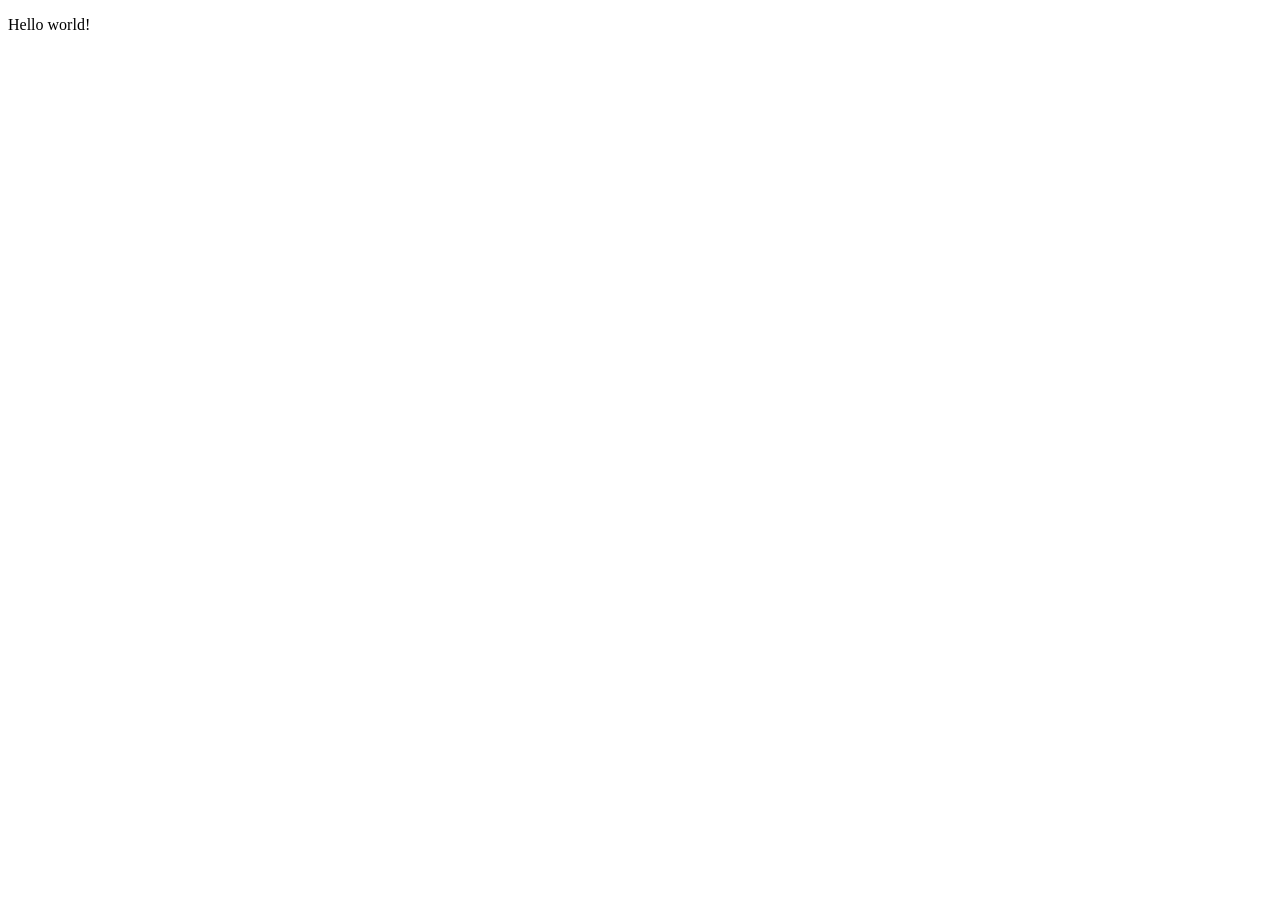
==== index.html @ c166fdd2 "add index.html" ====
<!DOCTYPE html>
<html>
<head>

  <title>Sipi Seppälä</title>
  <meta name="description" content="Sipi Tapio Seppälä on terveydenhuollon IT-alalla työskentelevä espoolainen diplomi-insinööri ja perheenisä">
  <meta name="viewport" content="width=device-width, initial-scale=1">
  <meta charset="utf-8">
</head>
<body>  
    

<div id="wrapper">
<p>Hello world!</p>
</div>


<!--
<div id="footer"></div>
 -->


</body>
</html>
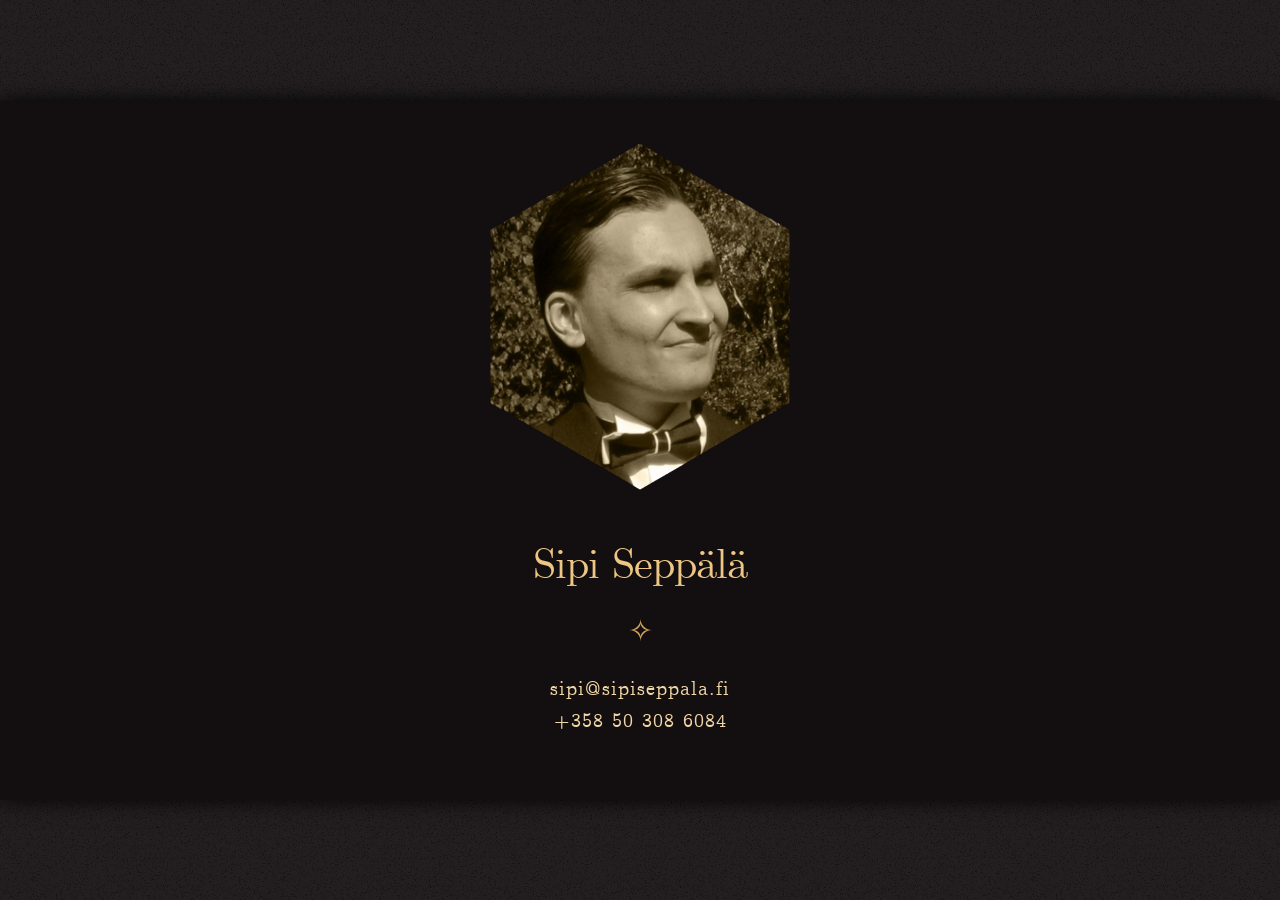
==== commit 7d2aea76: "add everything" ====
--- a/index.html
+++ b/index.html
@@ -6,18 +6,46 @@
   <meta name="description" content="Sipi Tapio Seppälä on terveydenhuollon IT-alalla työskentelevä espoolainen diplomi-insinööri ja perheenisä">
   <meta name="viewport" content="width=device-width, initial-scale=1">
   <meta charset="utf-8">
+
+  <link rel="stylesheet" href="/css/normalize.css">
+  <link rel="stylesheet" href="/css/skeleton.css">
+  <link rel="stylesheet" href="/css/fontawesome-all.css" >
+
+  <link rel="stylesheet" href="/css/sipi.css">
+  <link rel="icon" type="image/png" href="/img/favicon.png">
+
 </head>
 <body>  
     
 
 <div id="wrapper">
-<p>Hello world!</p>
+    <div class="container text-center" id="content">
+
+        <div id="profile-pic">
+            <img src="../img/sipi_hexagon.png" width="300">
+        </div>
+
+        <div id="fullname">
+            <h2>Sipi Seppälä</h2>
+        </div>
+
+        <h4>✧</h4>
+
+        <div id="details">
+
+                <p><a href="mailto:sipi@sipiseppala.fi">sipi@sipiseppala.fi</a><br>
+                <a href="https://telegram.me/sipiseppala">+358 50 308 6084</a></p>
+                <p id="profiles">
+                    <!--<a href="cv/" title="Curriculum Vitae">CV</a>
+                        <a href="http://facebook.com/sipi.seppala" title="Facebook profile"><i class="fab fa-facebook"></i></a>
+                        <a href="https://github.com/sipiseppala" title="GitHub profile"><i class="fab fa-github"></i></a>
+                    -->
+                </p>
+        </div>
+
+    </div>
+
 </div>
-
-
-<!--
-<div id="footer"></div>
- -->
 
 
 </body>
--- a/css/skeleton.css
+++ b/css/skeleton.css
@@ -0,0 +1,418 @@
+/*
+* Skeleton V2.0.4
+* Copyright 2014, Dave Gamache
+* www.getskeleton.com
+* Free to use under the MIT license.
+* http://www.opensource.org/licenses/mit-license.php
+* 12/29/2014
+*/
+
+
+/* Table of contents
+––––––––––––––––––––––––––––––––––––––––––––––––––
+- Grid
+- Base Styles
+- Typography
+- Links
+- Buttons
+- Forms
+- Lists
+- Code
+- Tables
+- Spacing
+- Utilities
+- Clearing
+- Media Queries
+*/
+
+
+/* Grid
+–––––––––––––––––––––––––––––––––––––––––––––––––– */
+.container {
+  position: relative;
+  width: 100%;
+  max-width: 960px;
+  margin: 0 auto;
+  padding: 0 20px;
+  box-sizing: border-box; }
+.column,
+.columns {
+  width: 100%;
+  float: left;
+  box-sizing: border-box; }
+
+/* For devices larger than 400px */
+@media (min-width: 400px) {
+  .container {
+    width: 85%;
+    padding: 0; }
+}
+
+/* For devices larger than 550px */
+@media (min-width: 550px) {
+  .container {
+    width: 80%; }
+  .column,
+  .columns {
+    margin-left: 4%; }
+  .column:first-child,
+  .columns:first-child {
+    margin-left: 0; }
+
+  .one.column,
+  .one.columns                    { width: 4.66666666667%; }
+  .two.columns                    { width: 13.3333333333%; }
+  .three.columns                  { width: 22%;            }
+  .four.columns                   { width: 30.6666666667%; }
+  .five.columns                   { width: 39.3333333333%; }
+  .six.columns                    { width: 48%;            }
+  .seven.columns                  { width: 56.6666666667%; }
+  .eight.columns                  { width: 65.3333333333%; }
+  .nine.columns                   { width: 74.0%;          }
+  .ten.columns                    { width: 82.6666666667%; }
+  .eleven.columns                 { width: 91.3333333333%; }
+  .twelve.columns                 { width: 100%; margin-left: 0; }
+
+  .one-third.column               { width: 30.6666666667%; }
+  .two-thirds.column              { width: 65.3333333333%; }
+
+  .one-half.column                { width: 48%; }
+
+  /* Offsets */
+  .offset-by-one.column,
+  .offset-by-one.columns          { margin-left: 8.66666666667%; }
+  .offset-by-two.column,
+  .offset-by-two.columns          { margin-left: 17.3333333333%; }
+  .offset-by-three.column,
+  .offset-by-three.columns        { margin-left: 26%;            }
+  .offset-by-four.column,
+  .offset-by-four.columns         { margin-left: 34.6666666667%; }
+  .offset-by-five.column,
+  .offset-by-five.columns         { margin-left: 43.3333333333%; }
+  .offset-by-six.column,
+  .offset-by-six.columns          { margin-left: 52%;            }
+  .offset-by-seven.column,
+  .offset-by-seven.columns        { margin-left: 60.6666666667%; }
+  .offset-by-eight.column,
+  .offset-by-eight.columns        { margin-left: 69.3333333333%; }
+  .offset-by-nine.column,
+  .offset-by-nine.columns         { margin-left: 78.0%;          }
+  .offset-by-ten.column,
+  .offset-by-ten.columns          { margin-left: 86.6666666667%; }
+  .offset-by-eleven.column,
+  .offset-by-eleven.columns       { margin-left: 95.3333333333%; }
+
+  .offset-by-one-third.column,
+  .offset-by-one-third.columns    { margin-left: 34.6666666667%; }
+  .offset-by-two-thirds.column,
+  .offset-by-two-thirds.columns   { margin-left: 69.3333333333%; }
+
+  .offset-by-one-half.column,
+  .offset-by-one-half.columns     { margin-left: 52%; }
+
+}
+
+
+/* Base Styles
+–––––––––––––––––––––––––––––––––––––––––––––––––– */
+/* NOTE
+html is set to 62.5% so that all the REM measurements throughout Skeleton
+are based on 10px sizing. So basically 1.5rem = 15px :) */
+html {
+  font-size: 62.5%; }
+body {
+  font-size: 1.5em; /* currently ems cause chrome bug misinterpreting rems on body element */
+  line-height: 1.6;
+  font-weight: 400;
+  font-family: "Raleway", "HelveticaNeue", "Helvetica Neue", Helvetica, Arial, sans-serif;
+  color: #222; }
+
+
+/* Typography
+–––––––––––––––––––––––––––––––––––––––––––––––––– */
+h1, h2, h3, h4, h5, h6 {
+  margin-top: 0;
+  margin-bottom: 2rem;
+  font-weight: 300; }
+h1 { font-size: 4.0rem; line-height: 1.2;  letter-spacing: -.1rem;}
+h2 { font-size: 3.6rem; line-height: 1.25; letter-spacing: -.1rem; }
+h3 { font-size: 3.0rem; line-height: 1.3;  letter-spacing: -.1rem; }
+h4 { font-size: 2.4rem; line-height: 1.35; letter-spacing: -.08rem; }
+h5 { font-size: 1.8rem; line-height: 1.5;  letter-spacing: -.05rem; }
+h6 { font-size: 1.5rem; line-height: 1.6;  letter-spacing: 0; }
+
+/* Larger than phablet */
+@media (min-width: 550px) {
+  h1 { font-size: 5.0rem; }
+  h2 { font-size: 4.2rem; }
+  h3 { font-size: 3.6rem; }
+  h4 { font-size: 3.0rem; }
+  h5 { font-size: 2.4rem; }
+  h6 { font-size: 1.5rem; }
+}
+
+p {
+  margin-top: 0; }
+
+
+/* Links
+–––––––––––––––––––––––––––––––––––––––––––––––––– */
+a {
+  color: #1EAEDB; }
+a:hover {
+  color: #0FA0CE; }
+
+
+/* Buttons
+–––––––––––––––––––––––––––––––––––––––––––––––––– */
+.button,
+button,
+input[type="submit"],
+input[type="reset"],
+input[type="button"] {
+  display: inline-block;
+  height: 38px;
+  padding: 0 30px;
+  color: #555;
+  text-align: center;
+  font-size: 11px;
+  font-weight: 600;
+  line-height: 38px;
+  letter-spacing: .1rem;
+  text-transform: uppercase;
+  text-decoration: none;
+  white-space: nowrap;
+  background-color: transparent;
+  border-radius: 4px;
+  border: 1px solid #bbb;
+  cursor: pointer;
+  box-sizing: border-box; }
+.button:hover,
+button:hover,
+input[type="submit"]:hover,
+input[type="reset"]:hover,
+input[type="button"]:hover,
+.button:focus,
+button:focus,
+input[type="submit"]:focus,
+input[type="reset"]:focus,
+input[type="button"]:focus {
+  color: #333;
+  border-color: #888;
+  outline: 0; }
+.button.button-primary,
+button.button-primary,
+input[type="submit"].button-primary,
+input[type="reset"].button-primary,
+input[type="button"].button-primary {
+  color: #FFF;
+  background-color: #33C3F0;
+  border-color: #33C3F0; }
+.button.button-primary:hover,
+button.button-primary:hover,
+input[type="submit"].button-primary:hover,
+input[type="reset"].button-primary:hover,
+input[type="button"].button-primary:hover,
+.button.button-primary:focus,
+button.button-primary:focus,
+input[type="submit"].button-primary:focus,
+input[type="reset"].button-primary:focus,
+input[type="button"].button-primary:focus {
+  color: #FFF;
+  background-color: #1EAEDB;
+  border-color: #1EAEDB; }
+
+
+/* Forms
+–––––––––––––––––––––––––––––––––––––––––––––––––– */
+input[type="email"],
+input[type="number"],
+input[type="search"],
+input[type="text"],
+input[type="tel"],
+input[type="url"],
+input[type="password"],
+textarea,
+select {
+  height: 38px;
+  padding: 6px 10px; /* The 6px vertically centers text on FF, ignored by Webkit */
+  background-color: #fff;
+  border: 1px solid #D1D1D1;
+  border-radius: 4px;
+  box-shadow: none;
+  box-sizing: border-box; }
+/* Removes awkward default styles on some inputs for iOS */
+input[type="email"],
+input[type="number"],
+input[type="search"],
+input[type="text"],
+input[type="tel"],
+input[type="url"],
+input[type="password"],
+textarea {
+  -webkit-appearance: none;
+     -moz-appearance: none;
+          appearance: none; }
+textarea {
+  min-height: 65px;
+  padding-top: 6px;
+  padding-bottom: 6px; }
+input[type="email"]:focus,
+input[type="number"]:focus,
+input[type="search"]:focus,
+input[type="text"]:focus,
+input[type="tel"]:focus,
+input[type="url"]:focus,
+input[type="password"]:focus,
+textarea:focus,
+select:focus {
+  border: 1px solid #33C3F0;
+  outline: 0; }
+label,
+legend {
+  display: block;
+  margin-bottom: .5rem;
+  font-weight: 600; }
+fieldset {
+  padding: 0;
+  border-width: 0; }
+input[type="checkbox"],
+input[type="radio"] {
+  display: inline; }
+label > .label-body {
+  display: inline-block;
+  margin-left: .5rem;
+  font-weight: normal; }
+
+
+/* Lists
+–––––––––––––––––––––––––––––––––––––––––––––––––– */
+ul {
+  list-style: circle inside; }
+ol {
+  list-style: decimal inside; }
+ol, ul {
+  padding-left: 0;
+  margin-top: 0; }
+ul ul,
+ul ol,
+ol ol,
+ol ul {
+  margin: 1.5rem 0 1.5rem 3rem;
+  font-size: 90%; }
+li {
+  margin-bottom: 1rem; }
+
+
+/* Code
+–––––––––––––––––––––––––––––––––––––––––––––––––– */
+code {
+  padding: .2rem .5rem;
+  margin: 0 .2rem;
+  font-size: 90%;
+  white-space: nowrap;
+  background: #F1F1F1;
+  border: 1px solid #E1E1E1;
+  border-radius: 4px; }
+pre > code {
+  display: block;
+  padding: 1rem 1.5rem;
+  white-space: pre; }
+
+
+/* Tables
+–––––––––––––––––––––––––––––––––––––––––––––––––– */
+th,
+td {
+  padding: 12px 15px;
+  text-align: left;
+  border-bottom: 1px solid #E1E1E1; }
+th:first-child,
+td:first-child {
+  padding-left: 0; }
+th:last-child,
+td:last-child {
+  padding-right: 0; }
+
+
+/* Spacing
+–––––––––––––––––––––––––––––––––––––––––––––––––– */
+button,
+.button {
+  margin-bottom: 1rem; }
+input,
+textarea,
+select,
+fieldset {
+  margin-bottom: 1.5rem; }
+pre,
+blockquote,
+dl,
+figure,
+table,
+p,
+ul,
+ol,
+form {
+  margin-bottom: 2.5rem; }
+
+
+/* Utilities
+–––––––––––––––––––––––––––––––––––––––––––––––––– */
+.u-full-width {
+  width: 100%;
+  box-sizing: border-box; }
+.u-max-full-width {
+  max-width: 100%;
+  box-sizing: border-box; }
+.u-pull-right {
+  float: right; }
+.u-pull-left {
+  float: left; }
+
+
+/* Misc
+–––––––––––––––––––––––––––––––––––––––––––––––––– */
+hr {
+  margin-top: 3rem;
+  margin-bottom: 3.5rem;
+  border-width: 0;
+  border-top: 1px solid #E1E1E1; }
+
+
+/* Clearing
+–––––––––––––––––––––––––––––––––––––––––––––––––– */
+
+/* Self Clearing Goodness */
+.container:after,
+.row:after,
+.u-cf {
+  content: "";
+  display: table;
+  clear: both; }
+
+
+/* Media Queries
+–––––––––––––––––––––––––––––––––––––––––––––––––– */
+/*
+Note: The best way to structure the use of media queries is to create the queries
+near the relevant code. For example, if you wanted to change the styles for buttons
+on small devices, paste the mobile query code up in the buttons section and style it
+there.
+*/
+
+
+/* Larger than mobile */
+@media (min-width: 400px) {}
+
+/* Larger than phablet (also point when grid becomes active) */
+@media (min-width: 550px) {}
+
+/* Larger than tablet */
+@media (min-width: 750px) {}
+
+/* Larger than desktop */
+@media (min-width: 1000px) {}
+
+/* Larger than Desktop HD */
+@media (min-width: 1200px) {}
--- a/css/sipi.css
+++ b/css/sipi.css
@@ -0,0 +1,208 @@
+@font-face {
+    font-family: 'CMU Serif';
+    src: url('fonts/cmus.woff') format('woff'),
+         url('fonts/cmus.ttf') format('truetype');
+}
+@font-face {
+    font-family: 'CMU Concrete';
+    src: url('fonts/cmuc.woff') format('woff'),
+         url('fonts/cmuc.ttf') format('truetype');
+}
+@font-face {
+    font-family: 'Raleway-Medium';
+    src: url('fonts/Raleway-Medium.otf') format('truetype');
+}
+@font-face {
+    font-family: 'Lato-Lig';
+    src: url('fonts/Lato-Lig.ttf') format('truetype');
+}
+@font-face {
+    font-family: 'Lato-Bol';
+    src: url('fonts/Lato-Bol.ttf') format('truetype');
+}
+@font-face {
+    font-family: 'Lato-Reg';
+    src: url('fonts/Lato-Reg.ttf') format('truetype');
+}
+
+
+body{
+    background: #231f20 url(/img/img-noise-250x250.png);
+    color: #f1d7a6; /* light orange */
+    font-family: 'CMU Concrete', sans-serif;
+    font-size: 2em;
+}
+
+h1, h2, h3{
+    font-family: "CMU Serif", Georgia, serif;
+    color: #eec683; /* normal orange */
+}
+h4,h5{
+    color: #d2a25e; /* dark orange */
+}
+a{
+    text-decoration: none;
+    color: #f1d7a6; /* light orange */
+}
+
+
+#wrapper{
+    width: 100%;
+    box-shadow: 0 0 1em black;
+    background-color: #130F10;
+}
+
+@media (min-height: 900px) {
+  #wrapper{
+    position: absolute;
+    top: 50%;
+    transform: translateY(-50%);
+  }
+}
+
+#content{
+    padding: 0.1em;
+}
+
+#profile-pic {
+    margin: 2em 0;
+}
+
+#details{
+    margin-top: 1em;
+    margin-bottom: 3em;
+    letter-spacing: 1px;
+}
+
+#profiles a{
+    padding-right: 1em;
+    padding-left: 1em;
+    display: inline-block;
+}
+
+.text-center{
+    text-align: center;
+}
+.text-smaller{
+    font-size: smaller;
+}
+
+
+/* CV */
+
+#cv-wrapper{
+    margin-top: 0.5em; 
+    margin-bottom: 1em;
+    width: 95%;
+    padding: 0;
+}
+
+#cv-dl{
+    font-size: 11pt;
+    display: block;
+    text-align: right;
+    width: 99%;
+}
+
+#cv-content, #cv-content-top{
+    font-family: "Raleway-Medium", sans-serif;
+    font-size: 1.5rem;
+    color: #333;
+    background-color: #fefefe; /*=kuvan yläosa, #e9e9e9 kuvan ala-osa*/
+}
+
+#cv-content-top{
+    background: #e9e9e9;
+    text-align: center;
+    padding: 2rem 1rem 0 1rem;
+}
+
+#cv-content-top h2{
+    font-family: 'Lato-Lig', sans-serif;
+}
+
+#cv-content{
+    padding: 6rem 1rem;
+}
+
+
+#cv-name{
+        margin-top: 1em;
+}
+
+#cv-c-left{
+    background: linear-gradient(to top right, #fefefe 0%, #fefefe 50%, #e9e9e9 50%, #e9e9e9 100%);
+    float: left;
+    width: 50%;
+    height: 2em;
+}
+#cv-c-right{
+    background: linear-gradient(to top left, #fefefe 0%, #fefefe 50%, #e9e9e9 50%, #e9e9e9 100%);
+    float: right;
+    width: 50%;
+    height: 2em;
+}
+
+@media print{
+
+}
+
+@media screen and (min-width: 600px){
+
+    #cv-content-top{
+        padding: 2rem 1rem;
+    }
+    #cv-content{
+        padding: 5rem 2rem;
+    }
+    #cv-content h6{
+        font-size: 120%;
+    }
+    #cv-content p{
+        width: 80%;
+    }
+    .text-smaller{
+        font-size: 100%;
+    }
+
+}
+
+#cv-name a{
+    color: #333; /* normal orange */
+}
+
+#cv-content a, #cv-content b{
+    /*color: #1EAEDB;  /* blue/teal */
+    color: #345; /* dark blue */
+}
+
+#cv-content h5{
+    font-family: 'Lato-Lig', sans-serif;
+    letter-spacing: 1px;
+}
+
+#cv-content h6{
+    letter-spacing: 1px;
+    margin-top: 3rem;
+    font-family: 'Lato-Reg', sans-serif;
+}
+
+#cv-content h6 b{
+    font-family: 'Lato-Bol', sans-serif;
+}
+
+#cv-content hr{
+    margin-top: 3rem;
+    margin-bottom: 3rem;
+}
+
+#cv-content p{
+    margin-bottom: 0.75rem;
+}
+
+.keyword{
+    /*padding: 0 0.5em;*/
+    padding-right: 1em;
+    display: inline-block;
+}
+
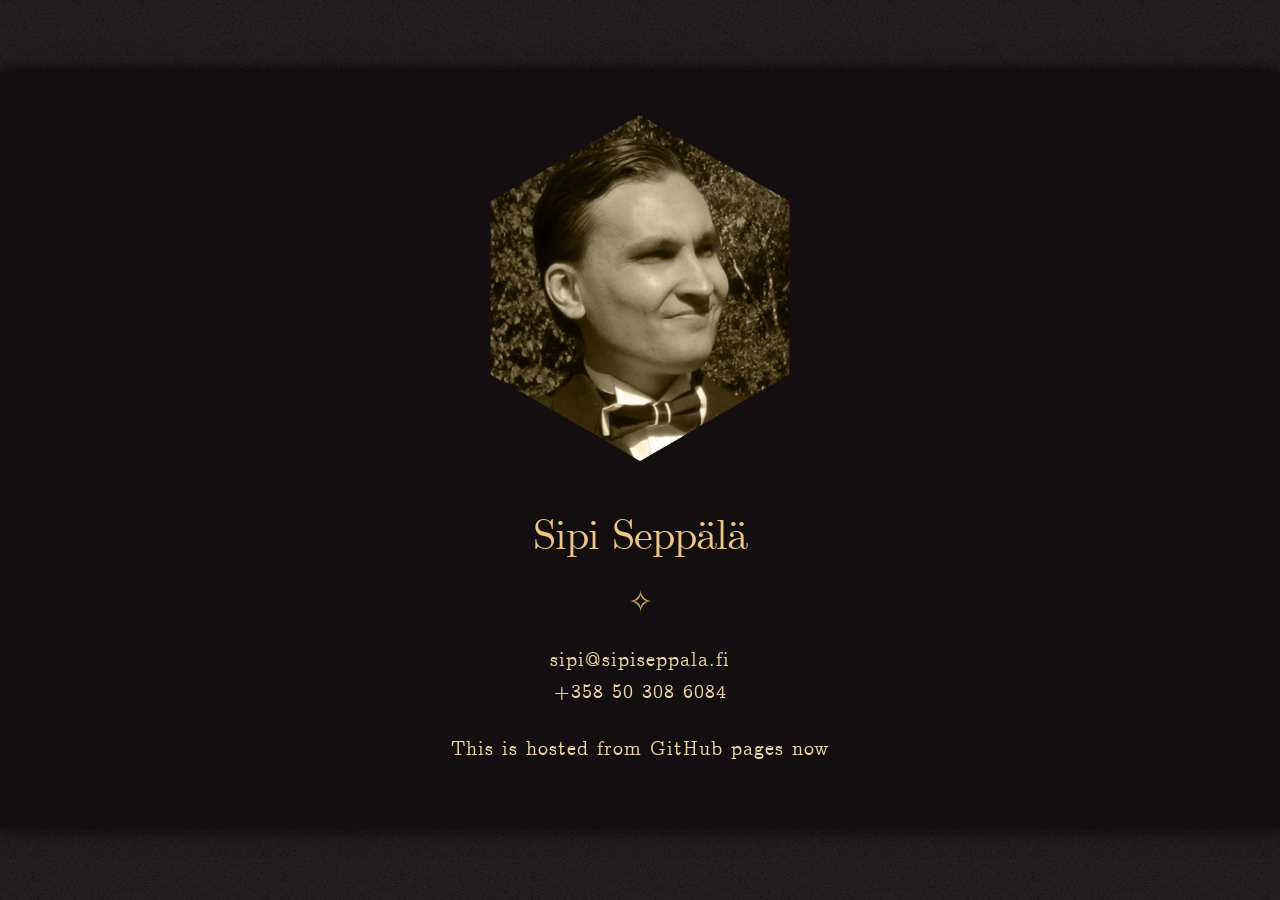
==== commit beed1c24: "work in progress" ====
--- a/index.html
+++ b/index.html
@@ -41,6 +41,7 @@
                         <a href="https://github.com/sipiseppala" title="GitHub profile"><i class="fab fa-github"></i></a>
                     -->
                 </p>
+                <p>This is hosted from GitHub pages now</p>
         </div>
 
     </div>
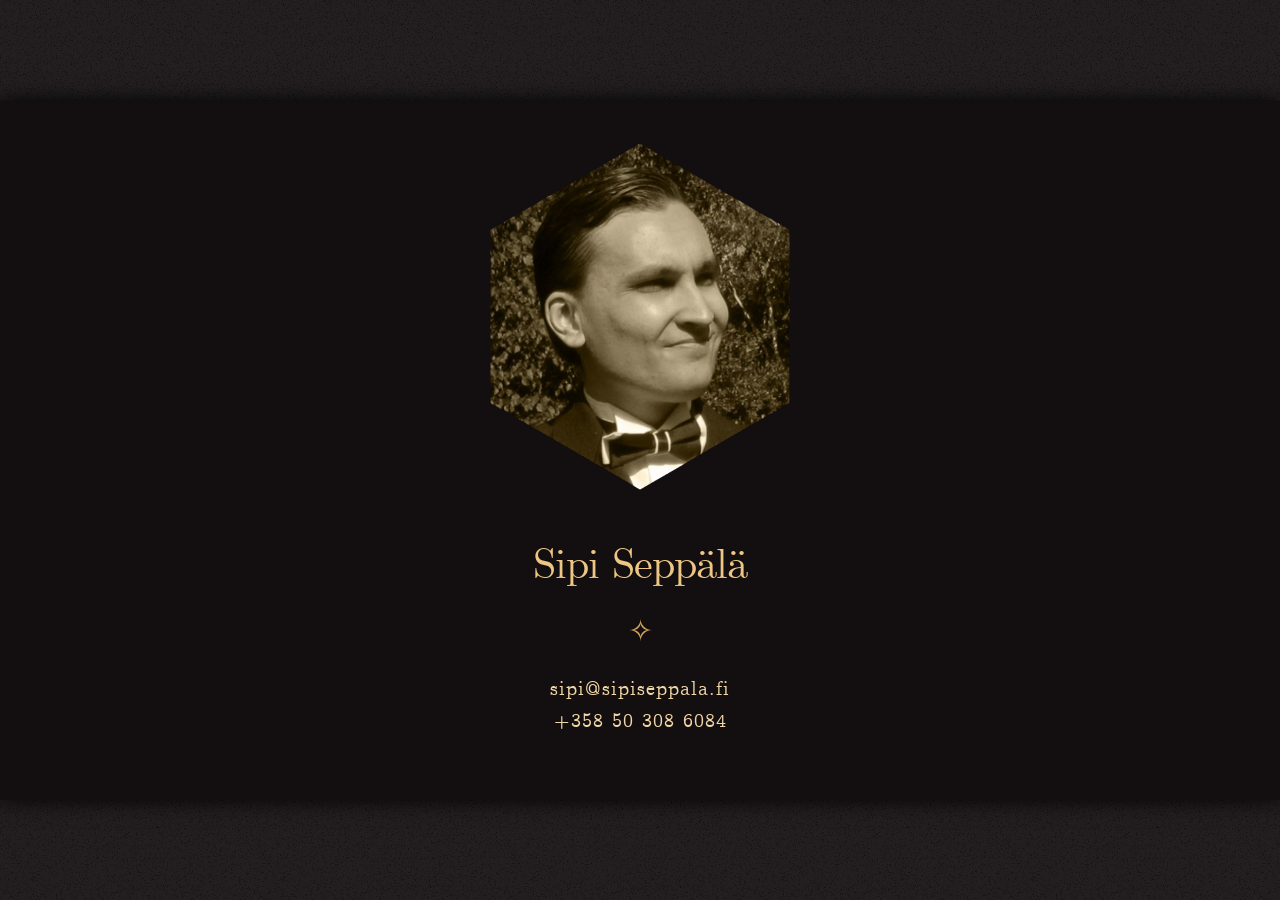
==== commit 17404c8d: "cleanup" ====
--- a/index.html
+++ b/index.html
@@ -1,53 +1,39 @@
 <!DOCTYPE html>
 <html>
 <head>
-
-  <title>Sipi Seppälä</title>
+  <title>Sipi Tapio Seppälä</title>
   <meta name="description" content="Sipi Tapio Seppälä on terveydenhuollon IT-alalla työskentelevä espoolainen diplomi-insinööri ja perheenisä">
   <meta name="viewport" content="width=device-width, initial-scale=1">
   <meta charset="utf-8">
-
   <link rel="stylesheet" href="/css/normalize.css">
   <link rel="stylesheet" href="/css/skeleton.css">
   <link rel="stylesheet" href="/css/fontawesome-all.css" >
-
   <link rel="stylesheet" href="/css/sipi.css">
   <link rel="icon" type="image/png" href="/img/favicon.png">
-
 </head>
 <body>  
-    
-
 <div id="wrapper">
     <div class="container text-center" id="content">
-
         <div id="profile-pic">
             <img src="../img/sipi_hexagon.png" width="300">
         </div>
-
         <div id="fullname">
             <h2>Sipi Seppälä</h2>
         </div>
-
         <h4>✧</h4>
-
         <div id="details">
-
                 <p><a href="mailto:sipi@sipiseppala.fi">sipi@sipiseppala.fi</a><br>
                 <a href="https://telegram.me/sipiseppala">+358 50 308 6084</a></p>
+                <!--
                 <p id="profiles">
-                    <!--<a href="cv/" title="Curriculum Vitae">CV</a>
+                    <a href="cv/" title="Curriculum Vitae">CV</a>
                         <a href="http://facebook.com/sipi.seppala" title="Facebook profile"><i class="fab fa-facebook"></i></a>
                         <a href="https://github.com/sipiseppala" title="GitHub profile"><i class="fab fa-github"></i></a>
-                    -->
                 </p>
                 <p>This is hosted from GitHub pages now</p>
+                -->
         </div>
-
     </div>
-
 </div>
-
-
 </body>
 </html>
